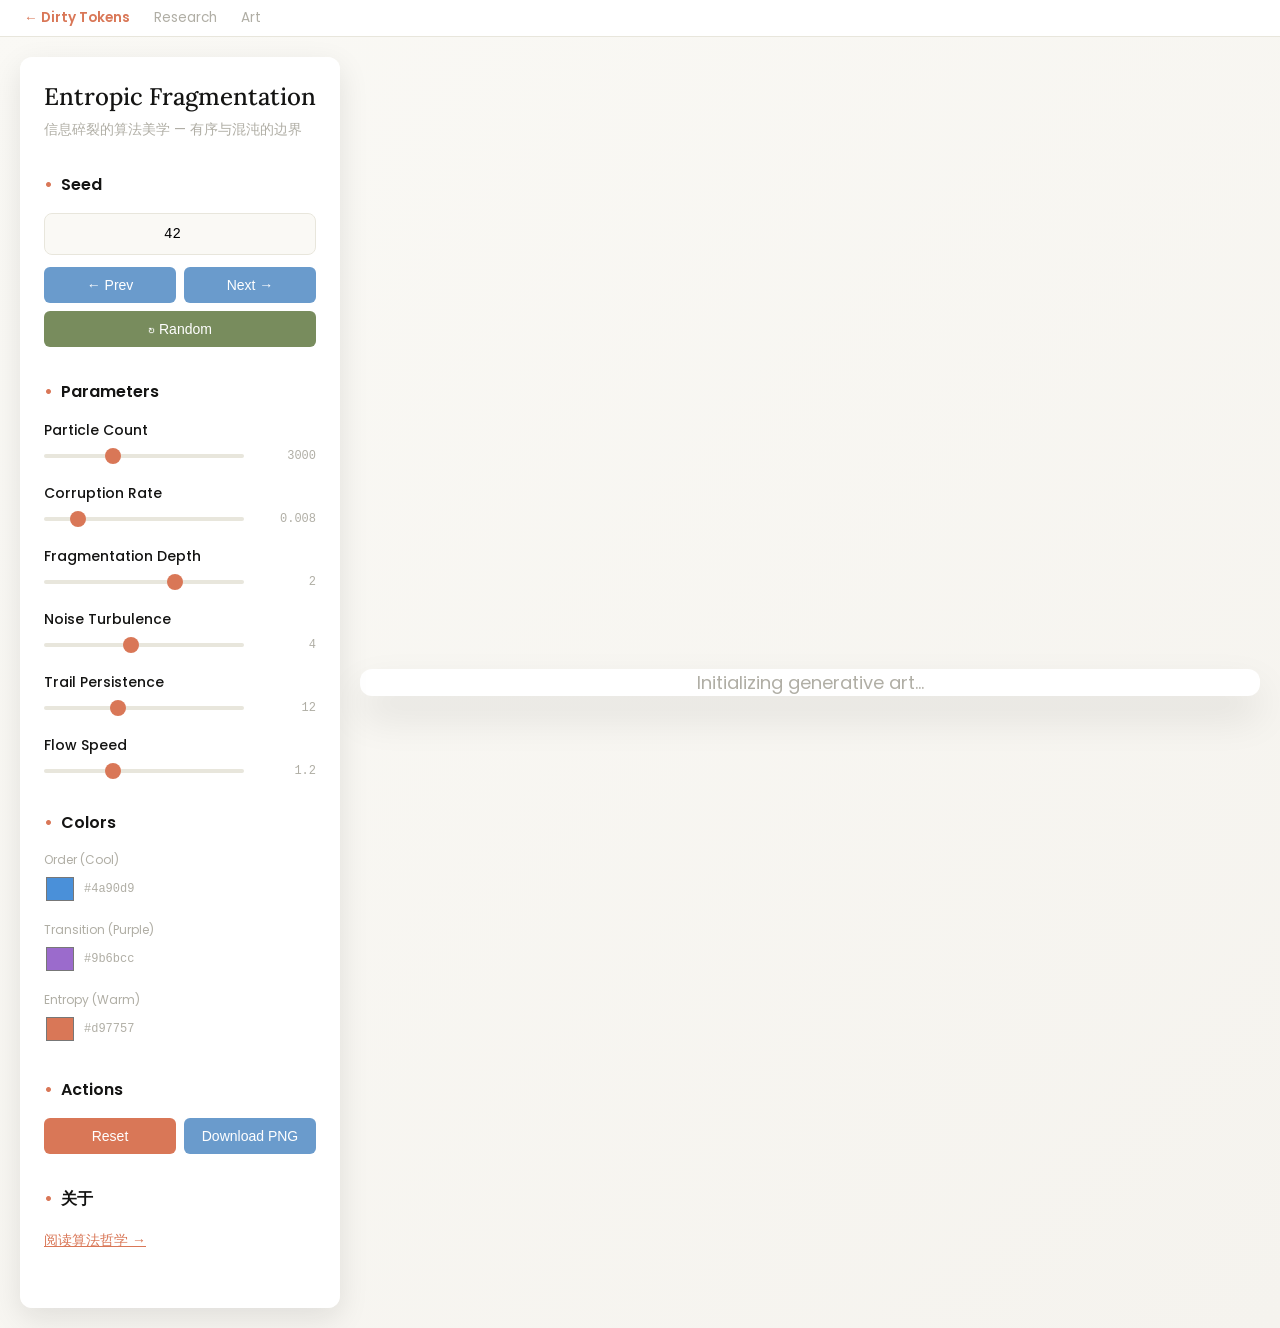
==== entropic-fragmentation.html @ 9e2107dc "feat: initial release — glitch tokens research + generative art + ECharts visualizations - Research " ====
<!DOCTYPE html>
<html lang="zh-CN">
<head>
    <meta charset="UTF-8">
    <meta name="viewport" content="width=device-width, initial-scale=1.0">
    <link rel="icon" href="assets/favicon.svg" type="image/svg+xml">
    <title>Entropic Fragmentation — Generative Art</title>
    <script src="./_shared/js/p5.min.js"></script>
    <link rel="preconnect" href="https://fonts.googleapis.com">
    <link rel="preconnect" href="https://fonts.gstatic.com" crossorigin>
    <link href="https://fonts.googleapis.com/css2?family=Poppins:wght@400;500;600&family=Lora:wght@400;500&display=swap" rel="stylesheet">
    <style>
        :root {
            --anthropic-dark: #141413;
            --anthropic-light: #faf9f5;
            --anthropic-mid-gray: #b0aea5;
            --anthropic-light-gray: #e8e6dc;
            --anthropic-orange: #d97757;
            --anthropic-blue: #6a9bcc;
            --anthropic-green: #788c5d;
        }

        * { margin: 0; padding: 0; box-sizing: border-box; }

        body {
            font-family: 'Poppins', sans-serif;
            background: linear-gradient(135deg, var(--anthropic-light) 0%, #f5f3ee 100%);
            min-height: 100vh;
            color: var(--anthropic-dark);
        }

        .container {
            display: flex;
            min-height: 100vh;
            padding: 20px;
            gap: 20px;
        }

        .sidebar {
            width: 320px;
            flex-shrink: 0;
            background: rgba(255, 255, 255, 0.95);
            backdrop-filter: blur(10px);
            padding: 24px;
            border-radius: 12px;
            box-shadow: 0 10px 30px rgba(20, 20, 19, 0.1);
            overflow-y: auto;
            overflow-x: hidden;
        }

        .sidebar h1 {
            font-family: 'Lora', serif;
            font-size: 24px;
            font-weight: 500;
            color: var(--anthropic-dark);
            margin-bottom: 8px;
        }

        .sidebar .subtitle {
            color: var(--anthropic-mid-gray);
            font-size: 14px;
            margin-bottom: 32px;
            line-height: 1.4;
        }

        .control-section {
            margin-bottom: 32px;
        }

        .control-section h3 {
            font-size: 16px;
            font-weight: 600;
            color: var(--anthropic-dark);
            margin-bottom: 16px;
            display: flex;
            align-items: center;
            gap: 8px;
        }

        .control-section h3::before {
            content: '•';
            color: var(--anthropic-orange);
            font-weight: bold;
        }

        .seed-input {
            width: 100%;
            background: var(--anthropic-light);
            padding: 12px;
            border-radius: 8px;
            font-family: 'Courier New', monospace;
            font-size: 14px;
            margin-bottom: 12px;
            border: 1px solid var(--anthropic-light-gray);
            text-align: center;
        }

        .seed-input:focus {
            outline: none;
            border-color: var(--anthropic-orange);
            box-shadow: 0 0 0 2px rgba(217, 119, 87, 0.1);
            background: white;
        }

        .seed-controls {
            display: grid;
            grid-template-columns: 1fr 1fr;
            gap: 8px;
            margin-bottom: 8px;
        }

        .regen-button {
            margin-bottom: 0;
        }

        .control-group {
            margin-bottom: 20px;
        }

        .control-group label {
            display: block;
            font-size: 14px;
            font-weight: 500;
            color: var(--anthropic-dark);
            margin-bottom: 8px;
        }

        .slider-container {
            display: flex;
            align-items: center;
            gap: 12px;
        }

        .slider-container input[type="range"] {
            flex: 1;
            height: 4px;
            background: var(--anthropic-light-gray);
            border-radius: 2px;
            outline: none;
            -webkit-appearance: none;
        }

        .slider-container input[type="range"]::-webkit-slider-thumb {
            -webkit-appearance: none;
            width: 16px;
            height: 16px;
            background: var(--anthropic-orange);
            border-radius: 50%;
            cursor: pointer;
            transition: all 0.2s ease;
        }

        .slider-container input[type="range"]::-webkit-slider-thumb:hover {
            transform: scale(1.1);
            background: #c86641;
        }

        .slider-container input[type="range"]::-moz-range-thumb {
            width: 16px;
            height: 16px;
            background: var(--anthropic-orange);
            border-radius: 50%;
            border: none;
            cursor: pointer;
            transition: all 0.2s ease;
        }

        .value-display {
            font-family: 'Courier New', monospace;
            font-size: 12px;
            color: var(--anthropic-mid-gray);
            min-width: 60px;
            text-align: right;
        }

        .color-group {
            margin-bottom: 16px;
        }

        .color-group label {
            display: block;
            font-size: 12px;
            color: var(--anthropic-mid-gray);
            margin-bottom: 4px;
        }

        .color-picker-container {
            display: flex;
            align-items: center;
            gap: 8px;
        }

        .color-picker-container input[type="color"] {
            width: 32px;
            height: 32px;
            border: none;
            border-radius: 6px;
            cursor: pointer;
            background: none;
            padding: 0;
        }

        .color-value {
            font-family: 'Courier New', monospace;
            font-size: 12px;
            color: var(--anthropic-mid-gray);
        }

        .button {
            background: var(--anthropic-orange);
            color: white;
            border: none;
            padding: 10px 16px;
            border-radius: 6px;
            font-size: 14px;
            font-weight: 500;
            cursor: pointer;
            transition: all 0.2s ease;
            width: 100%;
        }

        .button:hover {
            background: #c86641;
            transform: translateY(-1px);
        }

        .button:active {
            transform: translateY(0);
        }

        .button.secondary {
            background: var(--anthropic-blue);
        }

        .button.secondary:hover {
            background: #5a8bb8;
        }

        .button.tertiary {
            background: var(--anthropic-green);
        }

        .button.tertiary:hover {
            background: #6b7b52;
        }

        .button-row {
            display: flex;
            gap: 8px;
        }

        .button-row .button {
            flex: 1;
        }

        .canvas-area {
            flex: 1;
            display: flex;
            align-items: center;
            justify-content: center;
            min-width: 0;
        }

        #canvas-container {
            width: 100%;
            max-width: 1000px;
            border-radius: 12px;
            overflow: hidden;
            box-shadow: 0 20px 40px rgba(20, 20, 19, 0.1);
            background: white;
        }

        #canvas-container canvas {
            display: block;
            width: 100% !important;
            height: auto !important;
        }

        .loading {
            display: flex;
            align-items: center;
            justify-content: center;
            font-size: 18px;
            color: var(--anthropic-mid-gray);
        }

        @media (max-width: 600px) {
            .container { flex-direction: column; }
            .sidebar { width: 100%; }
            .canvas-area { padding: 20px; }
        }
    </style>
</head>
<body>
    <nav style="position:sticky;top:0;z-index:1000;background:rgba(255,255,255,0.95);backdrop-filter:blur(10px);padding:0.5rem 1.5rem;display:flex;gap:1.5rem;align-items:center;border-bottom:1px solid var(--anthropic-light-gray);font-size:0.85rem;">
        <a href="index.html" style="color:var(--anthropic-orange);text-decoration:none;font-weight:600;">← Dirty Tokens</a>
        <a href="glitch-tokens-research.html" style="color:var(--anthropic-mid-gray);text-decoration:none;">Research</a>
        <a href="entropic-fragmentation.html" style="color:var(--anthropic-mid-gray);text-decoration:none;">Art</a>
    </nav>
    <div class="container">
        <div class="sidebar">
            <h1>Entropic Fragmentation</h1>
            <div class="subtitle">信息碎裂的算法美学 — 有序与混沌的边界</div>

            <div class="control-section">
                <h3>Seed</h3>
                <input type="number" id="seed-input" class="seed-input" value="42" onchange="updateSeed()">
                <div class="seed-controls">
                    <button class="button secondary" onclick="previousSeed()">← Prev</button>
                    <button class="button secondary" onclick="nextSeed()">Next →</button>
                </div>
                <button class="button tertiary regen-button" onclick="randomSeedAndUpdate()">↻ Random</button>
            </div>

            <div class="control-section">
                <h3>Parameters</h3>

                <div class="control-group">
                    <label>Particle Count</label>
                    <div class="slider-container">
                        <input type="range" id="particleCount" min="500" max="8000" step="100" value="3000" oninput="updateParam('particleCount', this.value)">
                        <span class="value-display" id="particleCount-value">3000</span>
                    </div>
                </div>

                <div class="control-group">
                    <label>Corruption Rate</label>
                    <div class="slider-container">
                        <input type="range" id="corruptionRate" min="0.001" max="0.05" step="0.001" value="0.008" oninput="updateParam('corruptionRate', this.value)">
                        <span class="value-display" id="corruptionRate-value">0.008</span>
                    </div>
                </div>

                <div class="control-group">
                    <label>Fragmentation Depth</label>
                    <div class="slider-container">
                        <input type="range" id="fragmentationDepth" min="0" max="3" step="1" value="2" oninput="updateParam('fragmentationDepth', this.value)">
                        <span class="value-display" id="fragmentationDepth-value">2</span>
                    </div>
                </div>

                <div class="control-group">
                    <label>Noise Turbulence</label>
                    <div class="slider-container">
                        <input type="range" id="noiseTurbulence" min="1" max="8" step="1" value="4" oninput="updateParam('noiseTurbulence', this.value)">
                        <span class="value-display" id="noiseTurbulence-value">4</span>
                    </div>
                </div>

                <div class="control-group">
                    <label>Trail Persistence</label>
                    <div class="slider-container">
                        <input type="range" id="trailPersistence" min="2" max="30" step="1" value="12" oninput="updateParam('trailPersistence', this.value)">
                        <span class="value-display" id="trailPersistence-value">12</span>
                    </div>
                </div>

                <div class="control-group">
                    <label>Flow Speed</label>
                    <div class="slider-container">
                        <input type="range" id="flowSpeed" min="0.3" max="3.0" step="0.1" value="1.2" oninput="updateParam('flowSpeed', this.value)">
                        <span class="value-display" id="flowSpeed-value">1.2</span>
                    </div>
                </div>
            </div>

            <div class="control-section">
                <h3>Colors</h3>
                <div class="color-group">
                    <label>Order (Cool)</label>
                    <div class="color-picker-container">
                        <input type="color" id="color1" value="#4a90d9" onchange="updateColor('color1', this.value)">
                        <span class="color-value" id="color1-value">#4a90d9</span>
                    </div>
                </div>
                <div class="color-group">
                    <label>Transition (Purple)</label>
                    <div class="color-picker-container">
                        <input type="color" id="color2" value="#9b6bcc" onchange="updateColor('color2', this.value)">
                        <span class="color-value" id="color2-value">#9b6bcc</span>
                    </div>
                </div>
                <div class="color-group">
                    <label>Entropy (Warm)</label>
                    <div class="color-picker-container">
                        <input type="color" id="color3" value="#d97757" onchange="updateColor('color3', this.value)">
                        <span class="color-value" id="color3-value">#d97757</span>
                    </div>
                </div>
            </div>

            <div class="control-section">
                <h3>Actions</h3>
                <div class="button-row">
                    <button class="button" onclick="resetParameters()">Reset</button>
                    <button class="button secondary" onclick="downloadPNG()">Download PNG</button>
                </div>
            </div>

            <div class="control-section">
                <h3>关于</h3>
                <a href="entropic-fragmentation.md" style="color:var(--anthropic-orange);font-size:14px;">阅读算法哲学 →</a>
            </div>
        </div>

        <div class="canvas-area">
            <div id="canvas-container">
                <div class="loading">Initializing generative art...</div>
            </div>
        </div>
    </div>

    <script>
        let params = {
            seed: 42,
            particleCount: 3000,
            corruptionRate: 0.008,
            fragmentationDepth: 2,
            noiseTurbulence: 4,
            trailPersistence: 12,
            flowSpeed: 1.2,
            colorPalette: ['#4a90d9', '#9b6bcc', '#d97757']
        };

        let defaultParams = JSON.parse(JSON.stringify(params));

        let particles = [];
        let fragments = [];
        let timeOffset = 0;
        let cols, rows;
        let scl = 15;
        let bgGraphics;

        function setup() {
            let canvas = createCanvas(1200, 1200);
            canvas.parent('canvas-container');
            bgGraphics = createGraphics(width, height);
            initializeSystem();
            document.querySelector('.loading').style.display = 'none';
        }

        function initializeSystem() {
            randomSeed(params.seed);
            noiseSeed(params.seed);
            timeOffset = 0;

            particles = [];
            fragments = [];

            let gridCols = floor(sqrt(params.particleCount));
            let gridRows = floor(params.particleCount / gridCols);
            let spacingX = width / (gridCols + 1);
            let spacingY = height / (gridRows + 1);

            for (let i = 0; i < params.particleCount; i++) {
                let col = i % gridCols;
                let row = floor(i / gridCols);
                let x = (col + 1) * spacingX + random(-spacingX * 0.3, spacingX * 0.3);
                let y = (row + 1) * spacingY + random(-spacingY * 0.3, spacingY * 0.3);
                particles.push(new DataParticle(x, y, 0));
            }

            bgGraphics.clear();
            bgGraphics.background(250, 249, 245, 255);

            cols = floor(width / scl);
            rows = floor(height / scl);
        }

        function draw() {
            timeOffset += 0.003 * params.flowSpeed;

            let fadeAlpha = map(params.trailPersistence, 2, 30, 8, 35);
            bgGraphics.noStroke();
            bgGraphics.fill(250, 249, 245, fadeAlpha);
            bgGraphics.rect(0, 0, width, height);

            let allEntities = particles.concat(fragments);

            for (let p of allEntities) {
                p.update();
                p.display(bgGraphics);
            }

            image(bgGraphics, 0, 0);

            let newFragments = [];
            for (let p of allEntities) {
                if (p.integrity > 0 && p.canFragment() && p.generation < params.fragmentationDepth) {
                    let children = p.fragment();
                    newFragments = newFragments.concat(children);
                }
            }
            fragments = fragments.concat(newFragments);

            fragments = fragments.filter(f => f.alive);
            particles = particles.filter(p => p.alive);
        }

        function getFlowVector(x, y, z) {
            let scale = 0.003 * (params.noiseTurbulence / 4);
            let angle = noise(x * scale, y * scale, z) * TWO_PI * 2;
            let strength = noise(x * scale + 1000, y * scale + 1000, z);
            return p5.Vector.fromAngle(angle).mult(strength * params.flowSpeed);
        }

        function getLocalNoiseIntensity(x, y, z) {
            let scale = 0.005;
            let intensity = 0;
            for (let o = 0; o < params.noiseTurbulence; o++) {
                let os = scale * pow(2, o);
                intensity += noise(x * os, y * os, z + o * 10) / pow(2, o);
            }
            return intensity / params.noiseTurbulence;
        }

        function lerpColor3(c1, c2, c3, t) {
            let r, g, b;
            if (t < 0.5) {
                let localT = t * 2;
                r = red(c1) + (red(c2) - red(c1)) * localT;
                g = green(c1) + (green(c2) - green(c1)) * localT;
                b = blue(c1) + (blue(c2) - blue(c1)) * localT;
            } else {
                let localT = (t - 0.5) * 2;
                r = red(c2) + (red(c3) - red(c2)) * localT;
                g = green(c2) + (green(c3) - green(c2)) * localT;
                b = blue(c2) + (blue(c3) - blue(c2)) * localT;
            }
            return color(r, g, b);
        }

        class DataParticle {
            constructor(x, y, generation) {
                this.pos = createVector(x, y);
                this.vel = createVector(0, 0);
                this.acc = createVector(0, 0);
                this.integrity = 1.0;
                this.generation = generation;
                this.alive = true;
                this.maxSpeed = (2.0 + generation * 1.5) * params.flowSpeed;
                this.size = map(generation, 0, 3, 2.5, 0.8);
                this.trail = [];
                this.fragmented = false;
            }

            update() {
                let flow = getFlowVector(this.pos.x, this.pos.y, timeOffset);
                let noiseIntensity = getLocalNoiseIntensity(this.pos.x, this.pos.y, timeOffset);

                this.acc.add(flow);

                if (noiseIntensity > 0.55) {
                    let decayAmount = params.corruptionRate * (1 + noiseIntensity * 3) * (1 + this.generation * 0.5);
                    this.integrity -= decayAmount;
                }

                this.integrity = constrain(this.integrity, 0, 1);

                this.vel.add(this.acc);
                this.vel.limit(this.maxSpeed);
                this.pos.add(this.vel);
                this.acc.mult(0);

                this.trail.push({x: this.pos.x, y: this.pos.y});
                if (this.trail.length > params.trailPersistence) {
                    this.trail.shift();
                }

                if (this.pos.x < -10 || this.pos.x > width + 10 ||
                    this.pos.y < -10 || this.pos.y > height + 10) {
                    this.alive = false;
                }

                if (this.integrity <= 0 && !this.fragmented) {
                    this.alive = false;
                }
            }

            display(g) {
                let col = lerpColor3(
                    color(params.colorPalette[0]),
                    color(params.colorPalette[1]),
                    color(params.colorPalette[2]),
                    1 - this.integrity
                );

                let alpha = map(this.integrity, 0, 1, 40, 180);
                let displaySize = this.size * (0.5 + this.integrity * 0.5);

                if (this.trail.length > 1) {
                    g.noFill();
                    g.strokeWeight(displaySize * 0.6);
                    for (let i = 1; i < this.trail.length; i++) {
                        let trailAlpha = alpha * (i / this.trail.length) * 0.5;
                        g.stroke(red(col), green(col), blue(col), trailAlpha);
                        g.line(this.trail[i-1].x, this.trail[i-1].y, this.trail[i].x, this.trail[i].y);
                    }
                }

                g.noStroke();
                g.fill(red(col), green(col), blue(col), alpha);
                g.ellipse(this.pos.x, this.pos.y, displaySize * 2, displaySize * 2);

                if (this.integrity < 0.4 && this.integrity > 0) {
                    g.fill(red(col), green(col), blue(col), alpha * 0.3);
                    g.ellipse(this.pos.x, this.pos.y, displaySize * 6, displaySize * 6);
                }
            }

            canFragment() {
                return this.integrity < 0.35 && !this.fragmented && this.generation < params.fragmentationDepth;
            }

            fragment() {
                this.fragmented = true;
                let children = [];
                let numChildren = floor(random(2, 5));
                for (let i = 0; i < numChildren; i++) {
                    let child = new DataParticle(this.pos.x, this.pos.y, this.generation + 1);
                    let angle = random(TWO_PI);
                    let speed = random(0.5, 2.0) * params.flowSpeed;
                    child.vel = p5.Vector.fromAngle(angle).mult(speed);
                    child.integrity = random(0.3, 0.6);
                    children.push(child);
                }
                return children;
            }
        }

        function updateParam(paramName, value) {
            let numVal = parseFloat(value);
            params[paramName] = numVal;
            document.getElementById(paramName + '-value').textContent = value;
            if (paramName === 'particleCount' || paramName === 'noiseTurbulence') {
                initializeSystem();
            }
        }

        function updateColor(colorId, value) {
            let idx = parseInt(colorId.replace('color', '')) - 1;
            params.colorPalette[idx] = value;
            document.getElementById(colorId + '-value').textContent = value;
        }

        function updateSeedDisplay() {
            document.getElementById('seed-input').value = params.seed;
        }

        function updateSeed() {
            let input = document.getElementById('seed-input');
            let newSeed = parseInt(input.value);
            if (newSeed && newSeed > 0) {
                params.seed = newSeed;
                initializeSystem();
            } else {
                updateSeedDisplay();
            }
        }

        function previousSeed() {
            params.seed = Math.max(1, params.seed - 1);
            updateSeedDisplay();
            initializeSystem();
        }

        function nextSeed() {
            params.seed = params.seed + 1;
            updateSeedDisplay();
            initializeSystem();
        }

        function randomSeedAndUpdate() {
            params.seed = Math.floor(Math.random() * 999999) + 1;
            updateSeedDisplay();
            initializeSystem();
        }

        function resetParameters() {
            params = JSON.parse(JSON.stringify(defaultParams));

            document.getElementById('particleCount').value = params.particleCount;
            document.getElementById('particleCount-value').textContent = params.particleCount;
            document.getElementById('corruptionRate').value = params.corruptionRate;
            document.getElementById('corruptionRate-value').textContent = params.corruptionRate;
            document.getElementById('fragmentationDepth').value = params.fragmentationDepth;
            document.getElementById('fragmentationDepth-value').textContent = params.fragmentationDepth;
            document.getElementById('noiseTurbulence').value = params.noiseTurbulence;
            document.getElementById('noiseTurbulence-value').textContent = params.noiseTurbulence;
            document.getElementById('trailPersistence').value = params.trailPersistence;
            document.getElementById('trailPersistence-value').textContent = params.trailPersistence;
            document.getElementById('flowSpeed').value = params.flowSpeed;
            document.getElementById('flowSpeed-value').textContent = params.flowSpeed;

            document.getElementById('color1').value = params.colorPalette[0];
            document.getElementById('color1-value').textContent = params.colorPalette[0];
            document.getElementById('color2').value = params.colorPalette[1];
            document.getElementById('color2-value').textContent = params.colorPalette[1];
            document.getElementById('color3').value = params.colorPalette[2];
            document.getElementById('color3-value').textContent = params.colorPalette[2];

            updateSeedDisplay();
            initializeSystem();
        }

        function downloadPNG() {
            saveCanvas('entropic-fragmentation-seed-' + params.seed, 'png');
        }

        window.addEventListener('load', function() {
            updateSeedDisplay();
        });
    </script>
</body>
</html>
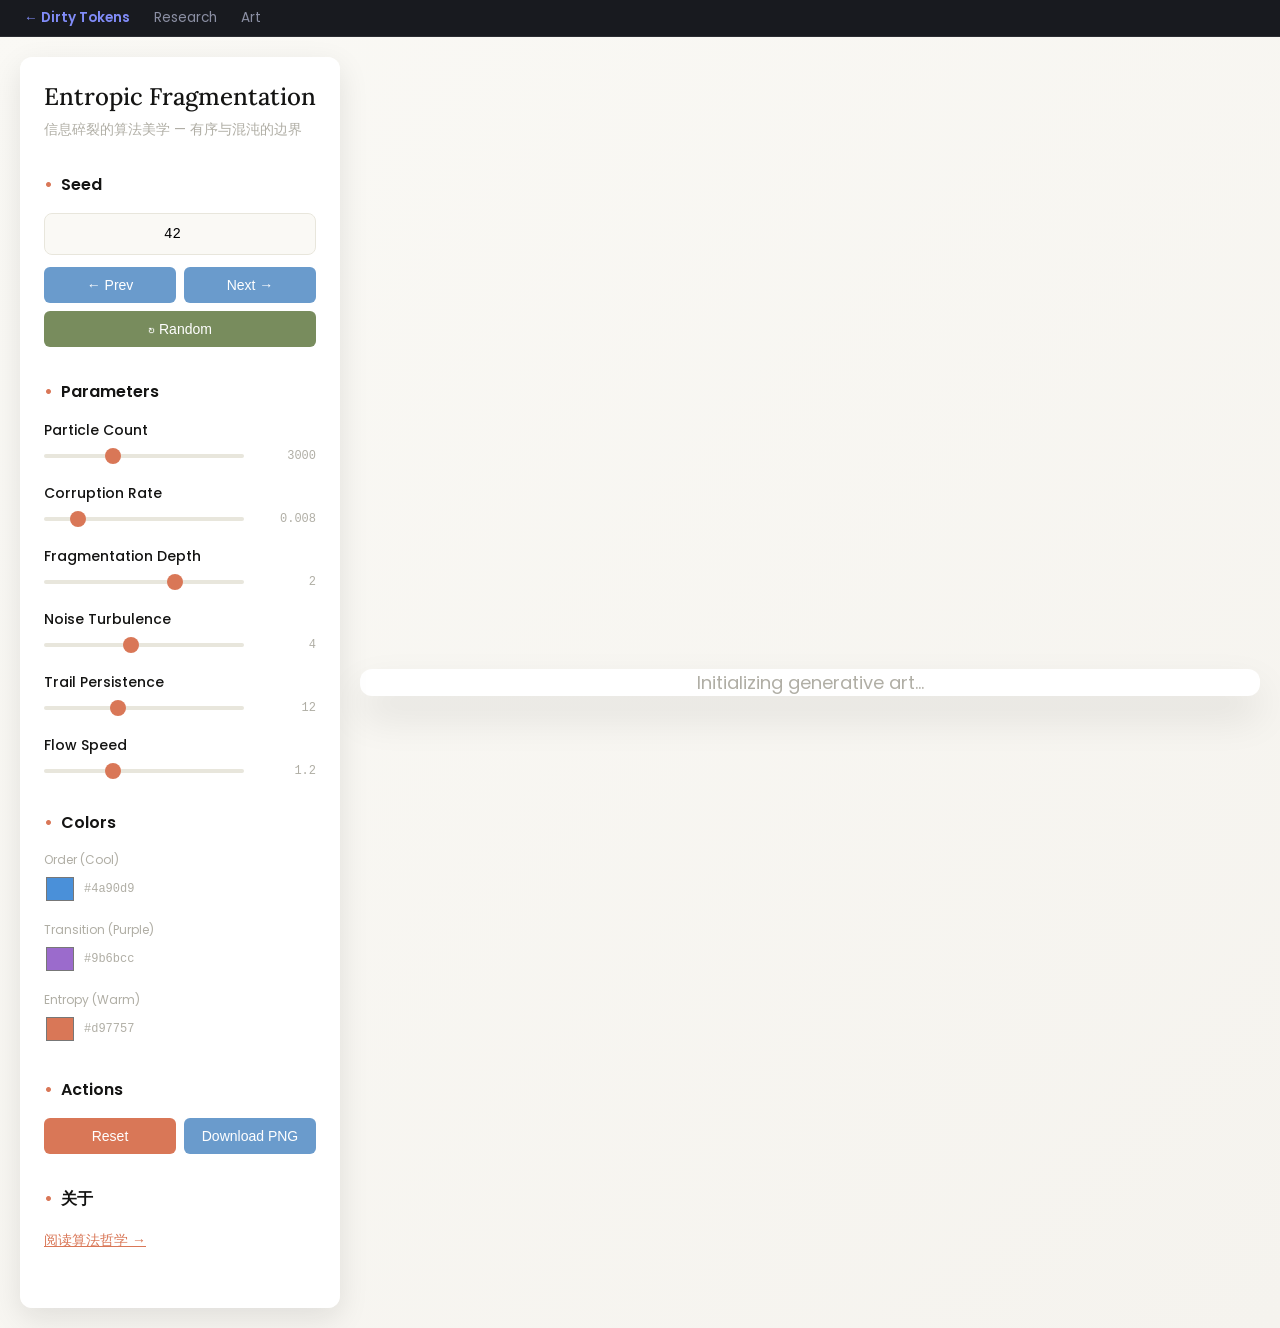
==== commit 3aedaaaa: "fix: resolve critical review issues - Fix JS syntax error (missing quote) that broke all ECharts cha" ====
--- a/entropic-fragmentation.html
+++ b/entropic-fragmentation.html
@@ -292,10 +292,10 @@
     </style>
 </head>
 <body>
-    <nav style="position:sticky;top:0;z-index:1000;background:rgba(255,255,255,0.95);backdrop-filter:blur(10px);padding:0.5rem 1.5rem;display:flex;gap:1.5rem;align-items:center;border-bottom:1px solid var(--anthropic-light-gray);font-size:0.85rem;">
-        <a href="index.html" style="color:var(--anthropic-orange);text-decoration:none;font-weight:600;">← Dirty Tokens</a>
-        <a href="glitch-tokens-research.html" style="color:var(--anthropic-mid-gray);text-decoration:none;">Research</a>
-        <a href="entropic-fragmentation.html" style="color:var(--anthropic-mid-gray);text-decoration:none;">Art</a>
+    <nav style="position:sticky;top:0;z-index:1000;background:rgba(12,14,20,0.95);backdrop-filter:blur(12px);padding:0.5rem 1.5rem;display:flex;gap:1.5rem;align-items:center;border-bottom:1px solid rgba(255,255,255,0.08);font-size:0.85rem;">
+        <a href="index.html" style="color:#818cf8;text-decoration:none;font-weight:600;">← Dirty Tokens</a>
+        <a href="glitch-tokens-research.html" style="color:#8b8fa3;text-decoration:none;">Research</a>
+        <a href="entropic-fragmentation.html" style="color:#8b8fa3;text-decoration:none;">Art</a>
     </nav>
     <div class="container">
         <div class="sidebar">
@@ -399,7 +399,7 @@
 
             <div class="control-section">
                 <h3>关于</h3>
-                <a href="entropic-fragmentation.md" style="color:var(--anthropic-orange);font-size:14px;">阅读算法哲学 →</a>
+                <a href="entropic-fragmentation-essay.html" style="color:var(--anthropic-orange);font-size:14px;">阅读算法哲学 →</a>
             </div>
         </div>
 
